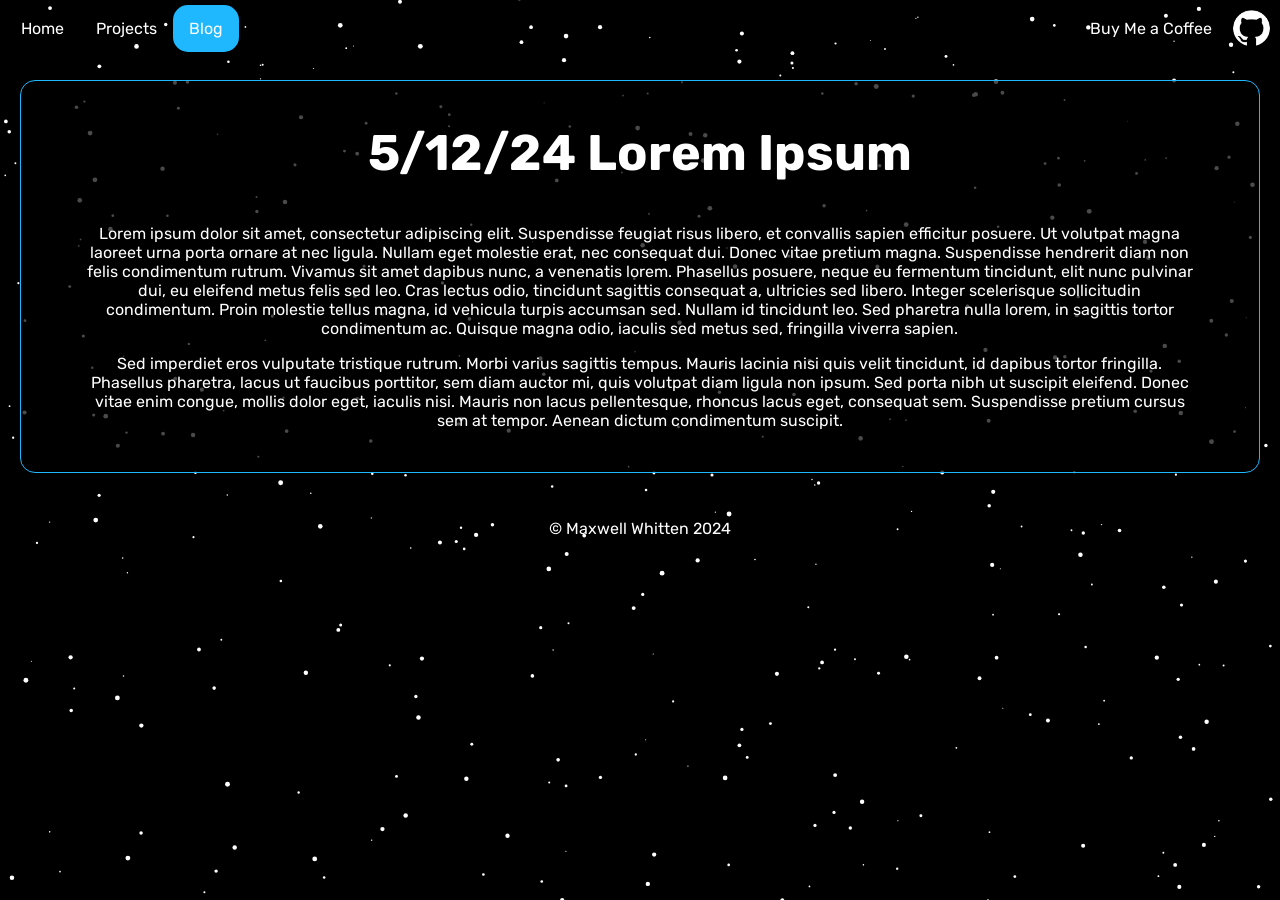
==== blog/index.html @ cbbcb8a5 "added initial files" ====
<!DOCTYPE html>
<html lang="en">

<head>
  <title>Blog | Eclypse</title>
  <link rel="icon" type="image/x-icon" href="/media/favicon.png" />
  <meta charset="utf-8" />
  <meta name="viewport" content="width=device-width, initial-scale=1" />
  <link rel="stylesheet" href="/css/styles.css" />
  <link rel="preconnect" href="https://fonts.googleapis.com">
  <link rel="preconnect" href="https://fonts.gstatic.com" crossorigin>
  <link href="https://fonts.googleapis.com/css2?family=Rubik:ital,wght@0,300..900;1,300..900&display=swap"
    rel="stylesheet">
</head>

<body>
  <nav id="upper">
    <ul>
      <li><a href="/">Home</a></li>
      <li><a href="/projects/">Projects</a></li>
      <li><a class="active" href="/blog">Blog</a></li>
      <li style="float: right;"><img id="github" title="github" src="/media/github.png" onclick="redirect(github)"></li>
      <li style="float:right"><a href="#about">Buy Me a Coffee</a></li>
    </ul>
  </nav>
  <article class="blog" id="topArticle">
    <h2>5/12/24 Lorem Ipsum</h2>
    <p>
      Lorem ipsum dolor sit amet, consectetur adipiscing elit. Suspendisse feugiat risus libero, et convallis sapien
      efficitur posuere. Ut volutpat magna laoreet urna porta ornare at nec ligula. Nullam eget molestie erat, nec
      consequat dui. Donec vitae pretium magna. Suspendisse hendrerit diam non felis condimentum rutrum. Vivamus sit
      amet dapibus nunc, a venenatis lorem. Phasellus posuere, neque eu fermentum tincidunt, elit nunc pulvinar dui, eu
      eleifend metus felis sed leo. Cras lectus odio, tincidunt sagittis consequat a, ultricies sed libero. Integer
      scelerisque sollicitudin condimentum. Proin molestie tellus magna, id vehicula turpis accumsan sed. Nullam id
      tincidunt leo. Sed pharetra nulla lorem, in sagittis tortor condimentum ac. Quisque magna odio, iaculis sed metus
      sed, fringilla viverra sapien.
    </p>
    <p >
      Sed imperdiet eros vulputate tristique rutrum. Morbi varius sagittis tempus. Mauris lacinia nisi quis velit
      tincidunt, id dapibus tortor fringilla. Phasellus pharetra, lacus ut faucibus porttitor, sem diam auctor mi, quis
      volutpat diam ligula non ipsum. Sed porta nibh ut suscipit eleifend. Donec vitae enim congue, mollis dolor eget,
      iaculis nisi. Mauris non lacus pellentesque, rhoncus lacus eget, consequat sem. Suspendisse pretium cursus sem at
      tempor. Aenean dictum condimentum suscipit.
    </p>
  </article>
  <footer>
    <p>© Maxwell Whitten 2024</p>
  </footer>
  <script src="/js/script.js" type="text/javascript"></script>
</body>

</html>
---- css/styles.css ----
@import url("https://fonts.googleapis.com/css2?family=Bebas+Neue&family=Rubik:ital,wght@0,300..900;1,300..900&display=swap");

* {
  box-sizing: border-box;
  background-color: transparent;
}

body {
  font-family: "Rubik", sans-serif;
  margin-top: 0px;
  margin-right: 0px;
  margin-bottom: 0px;
  margin-left: 0px;
  left: 0;
  background-color: #000000;
  background-image: url("/media/svg/stars.svg");
  background-size: cover;
  height: 100vh;
}

/* hide scroolbar */
::-webkit-scrollbar {
  display: none;
}




/* Style the header */
header {
  text-shadow: 0 0 10px #000000, 0 0 20px #000000, 0 0 30px #000000,
    0 0 40px #000000, 0 0 50px;
  text-align: center;
  font-size: 40px;
  color: #13c4fa;
  width: 100vw;
  left: 0;
  height: 40vh;
  margin-top: 0;
}

#bannertxt {
  margin-top: 0;
  padding: 0;
  -webkit-transform: translateY(calc(90% - 21px));
  transform: translateY(calc(90% - 21px));
}

#bannertxt h2,
h4 {
  padding: 0;
  margin: 0;
}

#moon {
  width: 20%;
  position: absolute;
  margin-top: 10%;
  -webkit-transform: translatex(calc(50vw - 50%));
  transform: translatex(calc(50vw - 50%));
  z-index: -1;
}




/* Upper nav bar */
#upper ul {
  list-style-type: none;
  margin: 0;
  padding: 5px;
  overflow: hidden;
}

#upper li {
  float: left;
  border-radius: 15px;
}

#upper li a:not(#github) {
  display: block;
  color: white;
  text-align: center;
  padding: 14px 16px;
  text-decoration: none;
  border-radius: 15px;
  transition: all 0.2s ease-in-out;
}

#upper li a:hover:not(.active) {
  background-color: #111;
}

#upper .active {
  background-color: #1fb8ff;
}

#github {
  cursor: pointer;
  padding:5px;
  width: 47px;
  border-radius:50px;
  transition: all 0.2s ease-in-out;

}

#github:hover {
  background: #2b2b2b;
}




/* Lower nav bar */
/* Create two columns/boxes that floats next to each other */
#lower {
  width: 100%;
  background: black;
  padding: 0;
  justify-content: center;

}

/* Style the list inside the menu */
#lower ul {
  box-shadow: 0 0 50px 5px #121212;
  font-size: 22px;
  display: table;
  table-layout: fixed;
  width: 100%;
  margin: 0;
  padding: 0;
}

#lower li {
  display: table-cell;
  width: auto;
  text-align: center;
  list-style-type: none;
  padding: 0px;
  transition: all 0.2 ease-in-out;
}

#lower .container {
  width: 50vw;
  padding: 10px;
}

.bg {
  background-color: black;
  width: 50vw;
  margin-top: -47px;
  padding: 0;
  height: 47px;
  left: 0;
}

#lower li:hover .bg {
  background-color: #121212;
  animation-name: navHover;
  animation-duration: 0.2s;
  animation-fill-mode: forwards;
  animation-timing-function: ease-in-out;
}

#lower li a {
  text-decoration: none;
  color: #f1f1f1;
  padding: 15px;
  width: 50vw;
}

/* Clear floats after the columns */
section::after {
  content: "";
  display: table;
  clear: both;
}





/* Style the footer */
footer {
  padding: 10px;
  text-align: center;
  color: white;
  width: 100%;
  bottom: 0;
}




/* article styles */
article {

  height: 60vh;
  background-color: rgba(0, 0, 0, 0.709);
  margin: 20px;
  border-radius: 15px;
  border-color: #1fb8ff;
  border-width: 1px;
  border-style: solid;
  color: white;
}

article h1 {
  font-size: 100px;
}

article h2 {
  font-size: 50px;
}

.right ul {
  list-style-type: none;
}

.right ul li {
  display: inline;
}

.center {
  text-align: center;
}

article.blog {
  height: auto;
  padding-bottom: 2%;
}

.blog {
  text-align: center;
}

.blog p {
  margin-left: 5%;
  max-width: 90%;
}

.left {
  height: calc(60vh - 40px);
  margin: 20px;
  border-radius: 15px;
  float: left;
  z-index: -1;
}

.right {
  height: calc(60vh - 40px);
  margin: 20px;
  border-radius: 15px;
  float: right;
  z-index: -1;
}


@media (max-width: 600px) {

  nav,
  article {
    width: 100%;
    height: auto;
  }
}

@keyframes navHover {
  0% {
    margin-left: 50%;
    width: 0%;
  }

  100% {
    margin-left: 0%;
    width: 100%;
  }
}















/* The following is only for docs pages */

#docwrapper {
  margin-left: 15%;
  width: 85%;
  text-align: center;
  padding-left: 10%;
  padding-top: 2%;
  /* background-color: #000000; */
  /* border-left: #13c4fa solid 2px; */
  /* border-top: #13c4fa solid 2px; */
  /* border-top-left-radius: 50px; */
}

p.doc {
  color: white;
  max-width: 90%;
  font-size: 18px;
}

#docwrapper footer {
  text-align: center;
  color: white;
  width: 90%;
  bottom: 0;
}

#docwrapper h1 {
  color: white;
  max-width: 90%;
  font-size: 40px;
}



/* documentation nav bar */
ul.doc {
  list-style-type: none;
  width: 15%;
  position: fixed;
  height: 100%;
  overflow: auto;
  z-index: 1;
  margin:0;
  padding:0;
  border-right:#424242 1px solid;
  background-color: #000000;
  /* background-image: url("/media/svg/stars.svg");
  background-repeat: no-repeat; */
  background-size: 100vw;
}

ul.doc li a {
  display: block;
  color: #ffffff;
  padding: 6px 24px;
  margin: 4px 12px;
  border-radius: 6px;
  text-decoration: none;
}

ul.doc li p {
  display: block;
  color: #ffffff;
  padding: 16px 24px;
  margin: 4px 12px;
  border-radius: 6px;
  font-size: 30px;
}

ul.doc li.spacer {
  height:10px;
}

ul.doc li a:hover:not(.active) {
  background-color: #1f1f1fbb;
  color: white;
}

ul.doc .active {
  background-color: #1fb8ff;
}
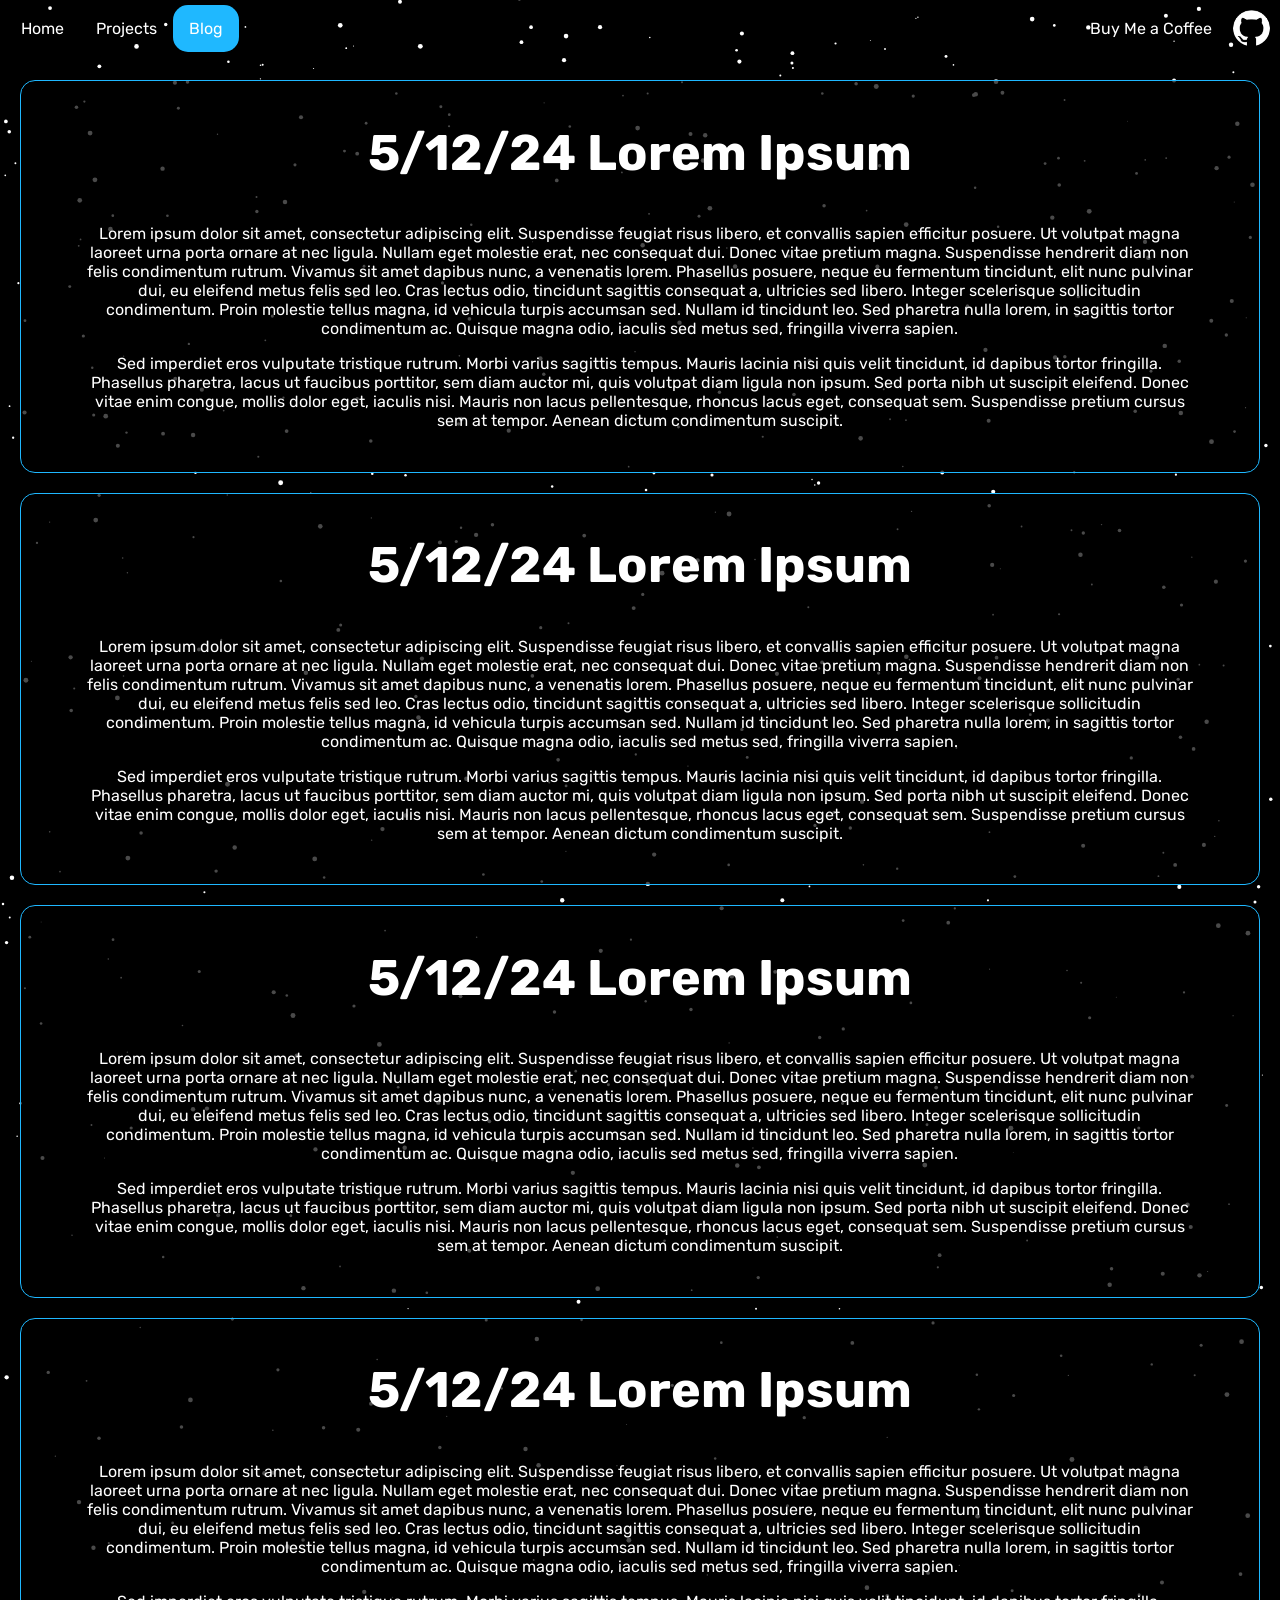
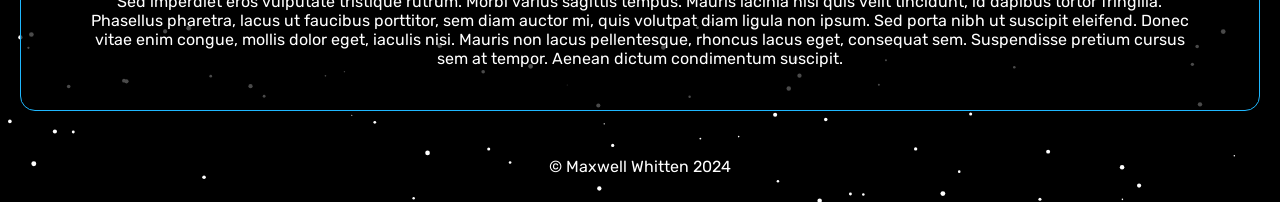
==== commit eae33fc0: "added dynamic content rendering - WIP" ====
--- a/blog/index.html
+++ b/blog/index.html
@@ -23,7 +23,67 @@
       <li style="float:right"><a href="#about">Buy Me a Coffee</a></li>
     </ul>
   </nav>
-  <article class="blog" id="topArticle">
+  <article class="blog" id="1">
+    <h2>5/12/24 Lorem Ipsum</h2>
+    <p>
+      Lorem ipsum dolor sit amet, consectetur adipiscing elit. Suspendisse feugiat risus libero, et convallis sapien
+      efficitur posuere. Ut volutpat magna laoreet urna porta ornare at nec ligula. Nullam eget molestie erat, nec
+      consequat dui. Donec vitae pretium magna. Suspendisse hendrerit diam non felis condimentum rutrum. Vivamus sit
+      amet dapibus nunc, a venenatis lorem. Phasellus posuere, neque eu fermentum tincidunt, elit nunc pulvinar dui, eu
+      eleifend metus felis sed leo. Cras lectus odio, tincidunt sagittis consequat a, ultricies sed libero. Integer
+      scelerisque sollicitudin condimentum. Proin molestie tellus magna, id vehicula turpis accumsan sed. Nullam id
+      tincidunt leo. Sed pharetra nulla lorem, in sagittis tortor condimentum ac. Quisque magna odio, iaculis sed metus
+      sed, fringilla viverra sapien.
+    </p>
+    <p >
+      Sed imperdiet eros vulputate tristique rutrum. Morbi varius sagittis tempus. Mauris lacinia nisi quis velit
+      tincidunt, id dapibus tortor fringilla. Phasellus pharetra, lacus ut faucibus porttitor, sem diam auctor mi, quis
+      volutpat diam ligula non ipsum. Sed porta nibh ut suscipit eleifend. Donec vitae enim congue, mollis dolor eget,
+      iaculis nisi. Mauris non lacus pellentesque, rhoncus lacus eget, consequat sem. Suspendisse pretium cursus sem at
+      tempor. Aenean dictum condimentum suscipit.
+    </p>
+  </article>
+  <article class="blog" id="2">
+    <h2>5/12/24 Lorem Ipsum</h2>
+    <p>
+      Lorem ipsum dolor sit amet, consectetur adipiscing elit. Suspendisse feugiat risus libero, et convallis sapien
+      efficitur posuere. Ut volutpat magna laoreet urna porta ornare at nec ligula. Nullam eget molestie erat, nec
+      consequat dui. Donec vitae pretium magna. Suspendisse hendrerit diam non felis condimentum rutrum. Vivamus sit
+      amet dapibus nunc, a venenatis lorem. Phasellus posuere, neque eu fermentum tincidunt, elit nunc pulvinar dui, eu
+      eleifend metus felis sed leo. Cras lectus odio, tincidunt sagittis consequat a, ultricies sed libero. Integer
+      scelerisque sollicitudin condimentum. Proin molestie tellus magna, id vehicula turpis accumsan sed. Nullam id
+      tincidunt leo. Sed pharetra nulla lorem, in sagittis tortor condimentum ac. Quisque magna odio, iaculis sed metus
+      sed, fringilla viverra sapien.
+    </p>
+    <p >
+      Sed imperdiet eros vulputate tristique rutrum. Morbi varius sagittis tempus. Mauris lacinia nisi quis velit
+      tincidunt, id dapibus tortor fringilla. Phasellus pharetra, lacus ut faucibus porttitor, sem diam auctor mi, quis
+      volutpat diam ligula non ipsum. Sed porta nibh ut suscipit eleifend. Donec vitae enim congue, mollis dolor eget,
+      iaculis nisi. Mauris non lacus pellentesque, rhoncus lacus eget, consequat sem. Suspendisse pretium cursus sem at
+      tempor. Aenean dictum condimentum suscipit.
+    </p>
+  </article>
+  <article class="blog" id="3">
+    <h2>5/12/24 Lorem Ipsum</h2>
+    <p>
+      Lorem ipsum dolor sit amet, consectetur adipiscing elit. Suspendisse feugiat risus libero, et convallis sapien
+      efficitur posuere. Ut volutpat magna laoreet urna porta ornare at nec ligula. Nullam eget molestie erat, nec
+      consequat dui. Donec vitae pretium magna. Suspendisse hendrerit diam non felis condimentum rutrum. Vivamus sit
+      amet dapibus nunc, a venenatis lorem. Phasellus posuere, neque eu fermentum tincidunt, elit nunc pulvinar dui, eu
+      eleifend metus felis sed leo. Cras lectus odio, tincidunt sagittis consequat a, ultricies sed libero. Integer
+      scelerisque sollicitudin condimentum. Proin molestie tellus magna, id vehicula turpis accumsan sed. Nullam id
+      tincidunt leo. Sed pharetra nulla lorem, in sagittis tortor condimentum ac. Quisque magna odio, iaculis sed metus
+      sed, fringilla viverra sapien.
+    </p>
+    <p >
+      Sed imperdiet eros vulputate tristique rutrum. Morbi varius sagittis tempus. Mauris lacinia nisi quis velit
+      tincidunt, id dapibus tortor fringilla. Phasellus pharetra, lacus ut faucibus porttitor, sem diam auctor mi, quis
+      volutpat diam ligula non ipsum. Sed porta nibh ut suscipit eleifend. Donec vitae enim congue, mollis dolor eget,
+      iaculis nisi. Mauris non lacus pellentesque, rhoncus lacus eget, consequat sem. Suspendisse pretium cursus sem at
+      tempor. Aenean dictum condimentum suscipit.
+    </p>
+  </article>
+  <article class="blog" id="4">
     <h2>5/12/24 Lorem Ipsum</h2>
     <p>
       Lorem ipsum dolor sit amet, consectetur adipiscing elit. Suspendisse feugiat risus libero, et convallis sapien
--- a/css/styles.css
+++ b/css/styles.css
@@ -52,7 +52,7 @@
   margin: 0;
 }
 
-#moon {
+#bgMoon {
   width: 20%;
   position: absolute;
   margin-top: 10%;
@@ -97,9 +97,9 @@
 
 #github {
   cursor: pointer;
-  padding:5px;
+  padding: 5px;
   width: 47px;
-  border-radius:50px;
+  border-radius: 50px;
   transition: all 0.2s ease-in-out;
 
 }
@@ -155,7 +155,8 @@
   left: 0;
 }
 
-#lower li:hover .bg {
+#lower li:not(.active):hover .bg {
+  cursor: pointer;
   background-color: #121212;
   animation-name: navHover;
   animation-duration: 0.2s;
@@ -163,11 +164,30 @@
   animation-timing-function: ease-in-out;
 }
 
+#lower li:not(.active):active a {
+  color: #6b6b6b;
+}
+
+#lower li.active:hover .bg {
+  cursor: not-allowed;
+  background-color: #080808;
+  animation-name: navHover;
+  animation-duration: 0.2s;
+  animation-fill-mode: forwards;
+  animation-timing-function: ease-in-out;
+}
+
+#lower li.active:hover a {
+  color: #323232;
+  cursor: not-allowed;
+}
+
 #lower li a {
   text-decoration: none;
   color: #f1f1f1;
   padding: 15px;
   width: 50vw;
+  transition: all 0.05s ease-in-out;
 }
 
 /* Clear floats after the columns */
@@ -195,7 +215,6 @@
 
 /* article styles */
 article {
-
   height: 60vh;
   background-color: rgba(0, 0, 0, 0.709);
   margin: 20px;
@@ -206,6 +225,16 @@
   color: white;
 }
 
+article.link {
+  transition: all 0.2s ease-in-out;
+  cursor: pointer;
+}
+
+article.link:hover {
+  background: #000000;
+  box-shadow: 0 0 20px 1px #1fb8ff6f;
+}
+
 article h1 {
   font-size: 100px;
 }
@@ -245,15 +274,12 @@
   margin: 20px;
   border-radius: 15px;
   float: left;
-  z-index: -1;
-}
-
-.right {
-  height: calc(60vh - 40px);
-  margin: 20px;
-  border-radius: 15px;
-  float: right;
-  z-index: -1;
+  /* z-index: -1; */
+}
+
+.desc {
+  padding-left: 20%;
+  max-width: 80%;
 }
 
 
@@ -279,11 +305,104 @@
 }
 
 
-
-
-
-
-
+a {
+  color: #fff;
+  text-decoration: none;
+}
+
+.p-menu1 {
+  height: 100%;
+}
+
+
+
+
+/* Hamburger */
+.hamburger1 {
+  height: 45px;
+  margin: 10px;
+  display: -ms-grid;
+  display: grid;
+  grid-template-rows: repeat(3, 1fr);
+  justify-items: center;
+  z-index: 120;
+}
+
+#moonMenu {
+  width: 45px;
+  z-index: -2;
+  margin: 10px;
+}
+
+#toggle1 {
+  display: none;
+}
+
+#toggle1:checked~.menu1 {
+  height: 340px;
+}
+
+
+/* Menu */
+.menu1 {
+  width: 100%;
+  background-color: #02173F;
+  margin: 0;
+  display: -ms-grid;
+  display: grid;
+  grid-template-rows: 1fr repeat(4, 0.5fr);
+  grid-row-gap: 25px;
+  padding: 0;
+  list-style: none;
+  clear: both;
+  width: auto;
+  text-align: center;
+  height: 0px;
+  overflow: hidden;
+  transition: height .4s ease;
+  z-index: 121;
+  -webkit-transition: all 0.3s ease;
+  transition: all 0.3s ease;
+}
+
+.menu1 a:first-child {
+  margin-top: 40px;
+}
+
+.menu1 a:last-child {
+  margin-bottom: 40px;
+}
+
+.link1 {
+  width: 100%;
+  margin: 0;
+  padding: 10px 0;
+  font: 700 20px 'Oswald', sans-serif;
+}
+
+.link1:hover {
+  background-color: #fff;
+  color: rgb(61, 61, 61);
+  -webkit-transition: all 0.3s ease;
+  transition: all 0.3s ease;
+}
+
+#hamburger {
+  z-index: 5;
+  display: none;
+}
+
+button {
+  padding: 0;
+  margin: 0;
+  border: none;
+}
+
+#overmoon {
+  width: 45px;
+  height: 45px;
+  margin-left: -45px;
+}
 
 
 
@@ -335,9 +454,9 @@
   height: 100%;
   overflow: auto;
   z-index: 1;
-  margin:0;
-  padding:0;
-  border-right:#424242 1px solid;
+  margin: 0;
+  padding: 0;
+  border-right: #424242 1px solid;
   background-color: #000000;
   /* background-image: url("/media/svg/stars.svg");
   background-repeat: no-repeat; */
@@ -363,7 +482,7 @@
 }
 
 ul.doc li.spacer {
-  height:10px;
+  height: 10px;
 }
 
 ul.doc li a:hover:not(.active) {
